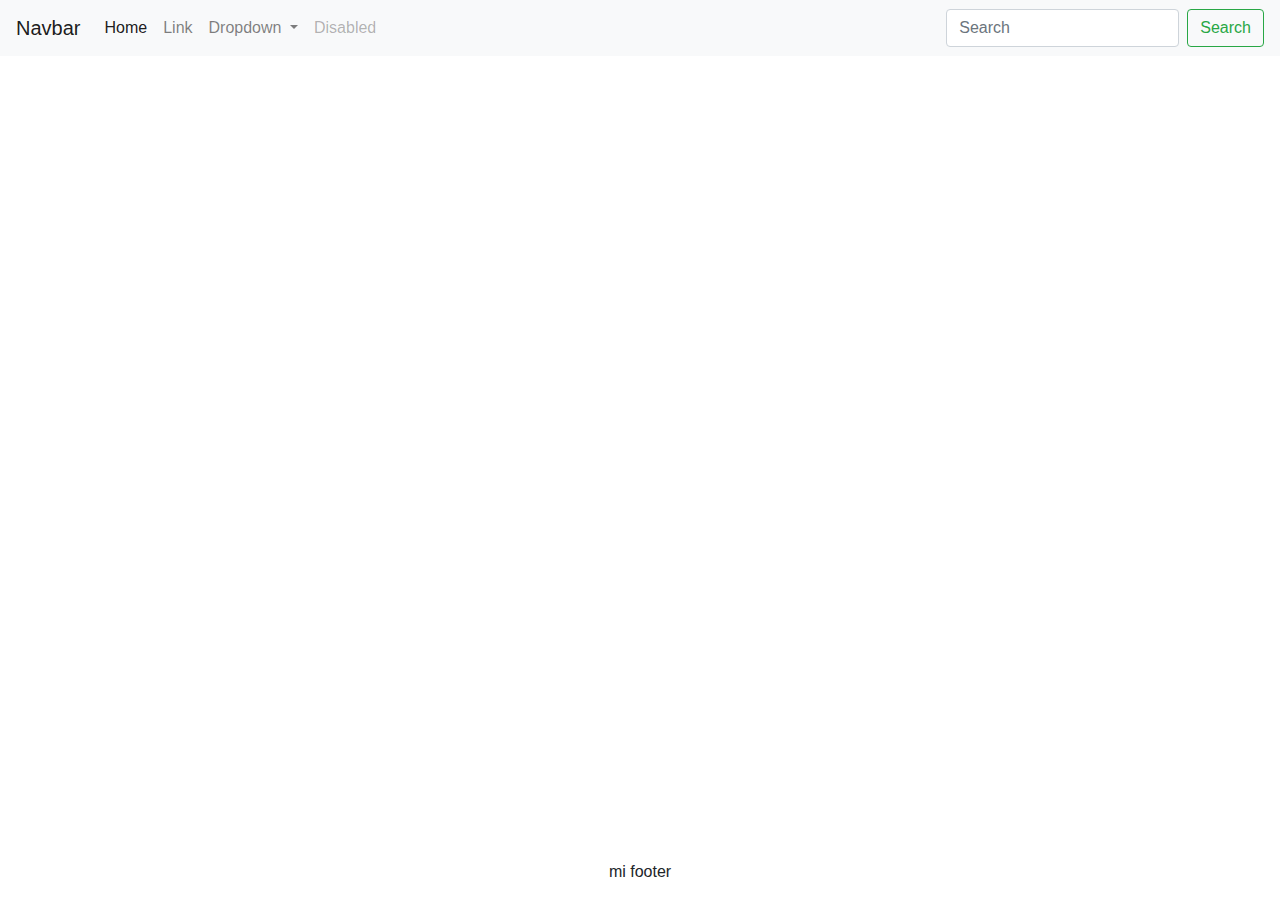
==== index.html @ 68e92faa "commit inicial" ====
<!DOCTYPE html>
<html lang="en">

<head>
    <meta charset="UTF-8">
    <meta name="viewport" content="width=device-width, initial-scale=1.0">
    <title> Main Page </title>
    <link rel="stylesheet" href="css/bootstrap.min.css">
    <link rel="stylesheet" href="css/style.css">
</head>

<body>
    <header>
        <nav class="navbar navbar-expand-lg navbar-light bg-light">
            <a class="navbar-brand" href="#">Navbar</a>
            <button class="navbar-toggler" type="button" data-toggle="collapse" data-target="#navbarSupportedContent"
                aria-controls="navbarSupportedContent" aria-expanded="false" aria-label="Toggle navigation">
                <span class="navbar-toggler-icon"></span>
            </button>

            <div class="collapse navbar-collapse" id="navbarSupportedContent">
                <ul class="navbar-nav mr-auto">
                    <li class="nav-item active">
                        <a class="nav-link" href="#">Home <span class="sr-only">(current)</span></a>
                    </li>
                    <li class="nav-item">
                        <a class="nav-link" href="#">Link</a>
                    </li>
                    <li class="nav-item dropdown">
                        <a class="nav-link dropdown-toggle" href="#" id="navbarDropdown" role="button"
                            data-toggle="dropdown" aria-haspopup="true" aria-expanded="false">
                            Dropdown
                        </a>
                        <div class="dropdown-menu" aria-labelledby="navbarDropdown">
                            <a class="dropdown-item" href="#">Action</a>
                            <a class="dropdown-item" href="#">Another action</a>
                            <div class="dropdown-divider"></div>
                            <a class="dropdown-item" href="#">Something else here</a>
                        </div>
                    </li>
                    <li class="nav-item">
                        <a class="nav-link disabled" href="#" tabindex="-1" aria-disabled="true">Disabled</a>
                    </li>
                </ul>
                <form class="form-inline my-2 my-lg-0">
                    <input class="form-control mr-sm-2" type="search" placeholder="Search" aria-label="Search">
                    <button class="btn btn-outline-success my-2 my-sm-0" type="submit">Search</button>
                </form>
            </div>
        </nav>
    </header>
    <main>

    </main>
    <footer class="text-center">
        <p>mi footer</p>
    </footer>
    <script src="js/jquery-3.5.1.slim.min.js"></script>
    <script src="js/popper.min.js"></script>
    <script src="js/bootstrap.min.js"></script>
</body>

</html>
---- css/style.css ----
body {
    display: flex;
    min-height: 100vh;
    flex-direction: column;
}

main {
    flex: 1 0 auto;
}
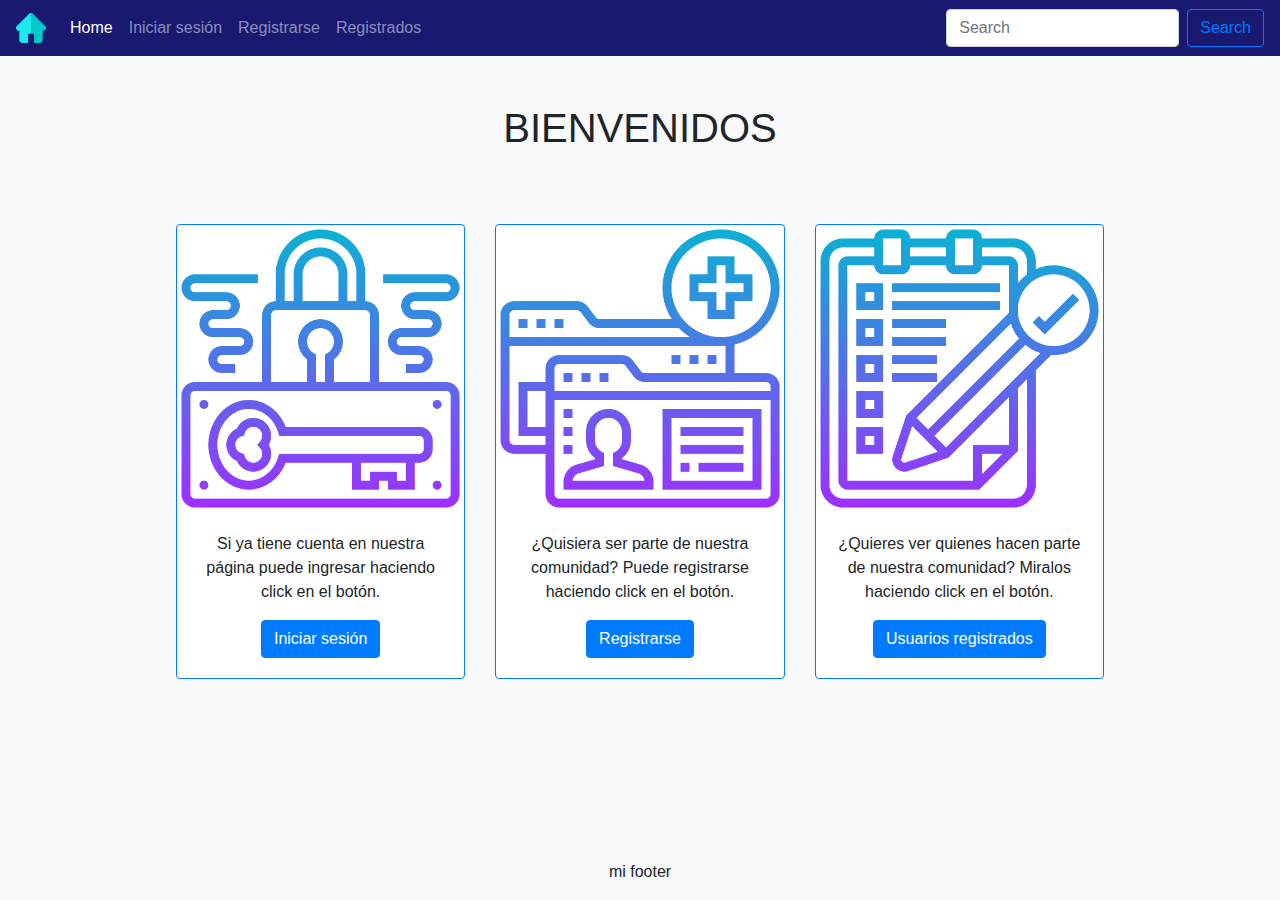
==== commit 8a266bb0: "Modificaciones" ====
--- a/index.html
+++ b/index.html
@@ -4,53 +4,71 @@
 <head>
     <meta charset="UTF-8">
     <meta name="viewport" content="width=device-width, initial-scale=1.0">
-    <title> Main Page </title>
+    <title>Inicio</title>
     <link rel="stylesheet" href="css/bootstrap.min.css">
     <link rel="stylesheet" href="css/style.css">
 </head>
 
-<body>
+<body class="bg-light">
     <header>
-        <nav class="navbar navbar-expand-lg navbar-light bg-light">
-            <a class="navbar-brand" href="#">Navbar</a>
-            <button class="navbar-toggler" type="button" data-toggle="collapse" data-target="#navbarSupportedContent"
-                aria-controls="navbarSupportedContent" aria-expanded="false" aria-label="Toggle navigation">
-                <span class="navbar-toggler-icon"></span>
-            </button>
-
-            <div class="collapse navbar-collapse" id="navbarSupportedContent">
-                <ul class="navbar-nav mr-auto">
-                    <li class="nav-item active">
-                        <a class="nav-link" href="#">Home <span class="sr-only">(current)</span></a>
-                    </li>
-                    <li class="nav-item">
-                        <a class="nav-link" href="#">Link</a>
-                    </li>
-                    <li class="nav-item dropdown">
-                        <a class="nav-link dropdown-toggle" href="#" id="navbarDropdown" role="button"
-                            data-toggle="dropdown" aria-haspopup="true" aria-expanded="false">
-                            Dropdown
-                        </a>
-                        <div class="dropdown-menu" aria-labelledby="navbarDropdown">
-                            <a class="dropdown-item" href="#">Action</a>
-                            <a class="dropdown-item" href="#">Another action</a>
-                            <div class="dropdown-divider"></div>
-                            <a class="dropdown-item" href="#">Something else here</a>
-                        </div>
-                    </li>
-                    <li class="nav-item">
-                        <a class="nav-link disabled" href="#" tabindex="-1" aria-disabled="true">Disabled</a>
-                    </li>
-                </ul>
-                <form class="form-inline my-2 my-lg-0">
-                    <input class="form-control mr-sm-2" type="search" placeholder="Search" aria-label="Search">
-                    <button class="btn btn-outline-success my-2 my-sm-0" type="submit">Search</button>
-                </form>
-            </div>
-        </nav>
+      <nav class="navbar navbar-expand-lg navbar-dark">
+        <a class="navbar-brand" href="index.html">
+          <img class="d-block mx-auto" src="./img/casa.png" alt="" width="30" height="30">
+        </a>
+        <div class="collapse navbar-collapse" id="navbarSupportedContent">
+          <ul class="navbar-nav mr-auto">
+            <li class="nav-item">
+              <a class="nav-link active" href="index.html">Home <span class="sr-only">(current)</span></a>
+            </li>
+            <li class="nav-item">
+              <a class="nav-link" href="login.html">Iniciar sesión</a>
+            </li>
+            <li class="nav-item">
+              <a class="nav-link" href="register.html">Registrarse</a>
+            </li>
+            <li class="nav-item">
+              <a class="nav-link" href="registered.html">Registrados</a>
+            </li>
+          </ul>
+          <form class="form-inline my-2 my-lg-0">
+            <input class="form-control mr-sm-2" type="search" placeholder="Search" aria-label="Search">
+            <button class="btn btn-outline-primary my-2 my-sm-0" type="submit">Search</button>
+          </form>
+        </div>
+      </nav>
     </header>
     <main>
-
+        <h1 class="bd-title text-center py-5">BIENVENIDOS</h1>
+        <div class="w-75 p-3 text-center mx-auto">
+            <div class="card-deck">
+            <div class="card border-primary mb-3">
+                <a href="login.html">
+                    <img class="card-img-top" src="./img/login.png" alt="Card image cap">
+                </a>
+                <div class="card-body">
+                    <p class="card-text">Si ya tiene cuenta en nuestra página puede ingresar haciendo click en el botón.</p>
+                    <a href="login.html" class="btn btn-primary">Iniciar sesión</a>
+                </div>
+            </div>
+            <div class="card border-primary mb-3">
+                <a href="register.html">
+                    <img class="card-img-top" src="./img/cuenta.png" alt="Card image cap">
+                </a>
+                <div class="card-body">
+                    <p class="card-text">¿Quisiera ser parte de nuestra comunidad? Puede registrarse haciendo click en el botón.</p>
+                    <a href="register.html" class="btn btn-primary">Registrarse</a>
+                </div>
+            </div>
+            <div class="card border-primary mb-3">
+                <a href="registered.html">
+                    <img class="card-img-top" src="./img/list.png" alt="Card image cap">
+                </a>
+                <div class="card-body">
+                    <p class="card-text">¿Quieres ver quienes hacen parte de nuestra comunidad? Miralos haciendo click en el botón.</p>
+                    <a href="registered.html" class="btn btn-primary">Usuarios registrados</a>
+                </div>
+            </div>
+        </div>
     </main>
     <footer class="text-center">
         <p>mi footer</p>
--- a/css/style.css
+++ b/css/style.css
@@ -6,4 +6,8 @@
 
 main {
     flex: 1 0 auto;
-}+}
+
+nav{
+	background-color: #191970;
+}
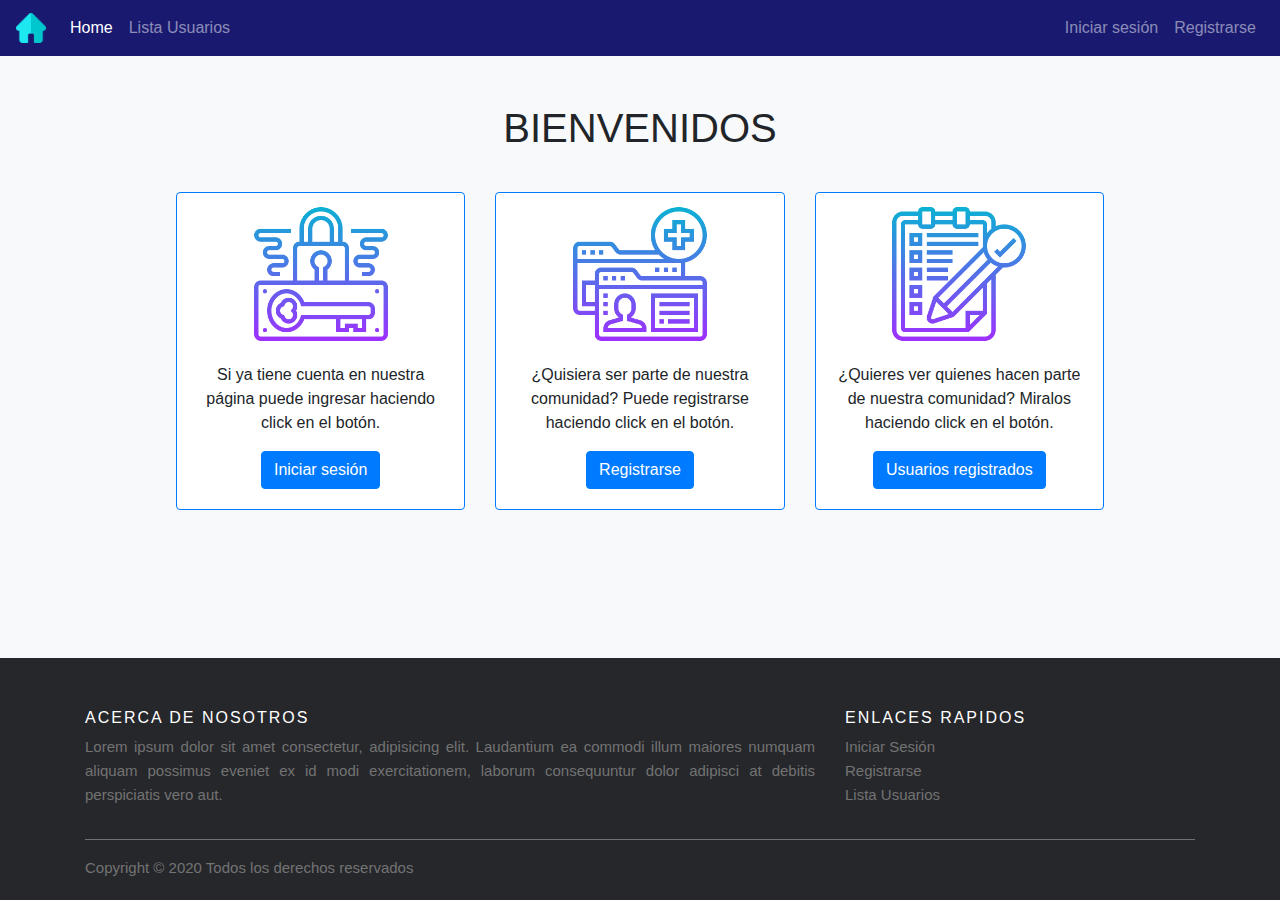
==== commit 99917dc7: "ultimando detalles" ====
--- a/index.html
+++ b/index.html
@@ -2,80 +2,114 @@
 <html lang="en">
 
 <head>
-    <meta charset="UTF-8">
-    <meta name="viewport" content="width=device-width, initial-scale=1.0">
-    <title>Inicio</title>
-    <link rel="stylesheet" href="css/bootstrap.min.css">
-    <link rel="stylesheet" href="css/style.css">
+  <meta charset="UTF-8">
+  <meta name="viewport" content="width=device-width, initial-scale=1.0">
+  <title>Inicio</title>
+  <link rel="stylesheet" href="css/bootstrap.min.css">
+  <link rel="stylesheet" href="css/style.css">
 </head>
 
 <body class="bg-light">
-    <header>
-      <nav class="navbar navbar-expand-lg navbar-dark">
-        <a class="navbar-brand" href="index.html">
-          <img class="d-block mx-auto" src="./img/casa.png" alt="" width="30" height="30">
-        </a>
-        <div class="collapse navbar-collapse" id="navbarSupportedContent">
-          <ul class="navbar-nav mr-auto">
-            <li class="nav-item">
-              <a class="nav-link active" href="index.html">Home <span class="sr-only">(current)</span></a>
-            </li>
-            <li class="nav-item">
-              <a class="nav-link" href="login.html">Iniciar sesión</a>
-            </li>
-            <li class="nav-item">
-              <a class="nav-link" href="register.html">Registrarse</a>
-            </li>
-            <li class="nav-item">
-              <a class="nav-link" href="registered.html">Registrados</a>
-            </li>
+  <header>
+    <nav class="navbar navbar-expand-lg navbar-dark">
+      <a class="navbar-brand" href="index.html">
+        <img class="d-block mx-auto" src="./img/casa.png" alt="" width="30" height="30">
+      </a>
+      <button class="navbar-toggler" type="button" data-toggle="collapse" data-target="#navbarSupportedContent" aria-controls="navbarSupportedContent" aria-expanded="false" aria-label="Toggle navigation">
+        <span class="navbar-toggler-icon"></span>
+      </button>
+      <div class="collapse navbar-collapse" id="navbarSupportedContent">
+        <ul class="navbar-nav mr-auto">
+          <li class="nav-item">
+            <a class="nav-link active" href="index.html">Home <span class="sr-only">(current)</span></a>
+          </li>
+          <li class="nav-item">
+            <a class="nav-link" href="registered.html">Lista Usuarios</a>
+          </li>
+        </ul>
+        <ul class="navbar-nav ml-auto">
+          <li class="nav-item">
+            <a class="nav-link" href="login.html">Iniciar sesión</a>
+          </li>
+          <li class="nav-item">
+            <a class="nav-link" href="register.html">Registrarse</a>
+          </li>
+        </ul>
+      </div>
+    </nav>
+  </header>
+  <main>
+    <h1 class="bd-title text-center pt-5 pb-3">BIENVENIDOS</h1>
+    <div class="w-75 p-3 text-center mx-auto">
+      <div class="card-deck">
+        <div class="card border-primary mb-3">
+          <a href="login.html">
+            <img class="card-img-top card-img-icon" src="./img/login.png" alt="Card image cap">
+          </a>
+          <div class="card-body">
+            <p class="card-text">Si ya tiene cuenta en nuestra página puede ingresar haciendo click en el botón.</p>
+            <a href="login.html" class="btn btn-primary">Iniciar sesión</a>
+          </div>
+        </div>
+        <div class="card border-primary mb-3">
+          <a href="register.html">
+            <img class="card-img-top card-img-icon" src="./img/cuenta.png" alt="Card image cap">
+          </a>
+          <div class="card-body">
+            <p class="card-text">¿Quisiera ser parte de nuestra comunidad? Puede registrarse haciendo click en el botón.
+            </p>
+            <a href="register.html" class="btn btn-primary">Registrarse</a>
+          </div>
+        </div>
+        <div class="card border-primary mb-3">
+          <a href="registered.html">
+            <img class="card-img-top card-img-icon" src="./img/list.png" alt="Card image cap">
+          </a>
+          <div class="card-body">
+            <p class="card-text">¿Quieres ver quienes hacen parte de nuestra comunidad? Miralos haciendo click en el
+              botón.</p>
+            <a href="registered.html" class="btn btn-primary">Usuarios registrados</a>
+          </div>
+        </div>
+      </div>
+  </main>
+  <footer class="site-footer">
+    <div class="container">
+      <div class="row">
+        <div class="col-sm-12 col-md-8">
+          <h6>Acerca de Nosotros</h6>
+          <p class="text-justify">
+            Lorem ipsum dolor sit amet consectetur, adipisicing elit. Laudantium ea commodi illum maiores numquam
+            aliquam possimus eveniet ex id modi exercitationem, laborum consequuntur dolor adipisci at debitis
+            perspiciatis vero aut.
+          </p>
+        </div>
+
+        <div class="col-sm-12 col-md-4">
+          <h6>Enlaces Rapidos</h6>
+          <ul class="footer-links">
+            <li><a href="login.html">Iniciar Sesión</a></li>
+            <li><a href="register.html">Registrarse</a></li>
+            <li><a href="registered.html">Lista Usuarios</a></li>
           </ul>
-          <form class="form-inline my-2 my-lg-0">
-            <input class="form-control mr-sm-2" type="search" placeholder="Search" aria-label="Search">
-            <button class="btn btn-outline-primary my-2 my-sm-0" type="submit">Search</button>
-          </form>
         </div>
-      </nav>
-    </header>
-    <main>
-        <h1 class="bd-title text-center py-5">BIENVENIDOS</h1>
-        <div class="w-75 p-3 text-center mx-auto">
-            <div class="card-deck">
-            <div class="card border-primary mb-3">
-                <a href="login.html">
-                    <img class="card-img-top" src="./img/login.png" alt="Card image cap">
-                </a>
-                <div class="card-body">
-                    <p class="card-text">Si ya tiene cuenta en nuestra página puede ingresar haciendo click en el botón.</p>
-                    <a href="login.html" class="btn btn-primary">Iniciar sesión</a>
-                </div>
-            </div>
-            <div class="card border-primary mb-3">
-                <a href="register.html">
-                    <img class="card-img-top" src="./img/cuenta.png" alt="Card image cap">
-                </a>
-                <div class="card-body">
-                    <p class="card-text">¿Quisiera ser parte de nuestra comunidad? Puede registrarse haciendo click en el botón.</p>
-                    <a href="register.html" class="btn btn-primary">Registrarse</a>
-                </div>
-            </div>
-            <div class="card border-primary mb-3">
-                <a href="registered.html">
-                    <img class="card-img-top" src="./img/list.png" alt="Card image cap">
-                </a>
-                <div class="card-body">
-                    <p class="card-text">¿Quieres ver quienes hacen parte de nuestra comunidad? Miralos haciendo click en el botón.</p>
-                    <a href="registered.html" class="btn btn-primary">Usuarios registrados</a>
-                </div>
-            </div>
+      </div>
+      <hr>
+    </div>
+    <div class="container">
+      <div class="row">
+        <div class="col-md-8 col-sm-6 col-xs-12">
+          <p class="copyright-text">Copyright &copy; 2020 Todos los derechos reservados</p>
         </div>
-    </main>
-    <footer class="text-center">
-        <p>mi footer</p>
-    </footer>
-    <script src="js/jquery-3.5.1.slim.min.js"></script>
-    <script src="js/popper.min.js"></script>
-    <script src="js/bootstrap.min.js"></script>
+
+        <div class="col-md-4 col-sm-6 col-xs-12">
+        </div>
+      </div>
+    </div>
+  </footer>
+  <script src="js/jquery-3.5.1.slim.min.js"></script>
+  <script src="js/popper.min.js"></script>
+  <script src="js/bootstrap.min.js"></script>
 </body>
 
 </html>--- a/css/style.css
+++ b/css/style.css
@@ -6,8 +6,177 @@
 
 main {
     flex: 1 0 auto;
+    padding-bottom: 4rem !important;
 }
 
-nav{
-	background-color: #191970;
+nav {
+    background-color: #191970;
 }
+
+img.card-img-top.card-img-icon {
+    height: 150px;
+    width: auto;
+    padding-top: .75rem;
+}
+
+/** footer style **/
+
+.site-footer {
+    background-color: #26272b;
+    padding: 45px 0 20px;
+    font-size: 15px;
+    line-height: 24px;
+    color: #737373;
+}
+
+.site-footer hr {
+    border-top-color: #bbb;
+    opacity: 0.5
+}
+
+.site-footer hr.small {
+    margin: 20px 0
+}
+
+.site-footer h6 {
+    color: #fff;
+    font-size: 16px;
+    text-transform: uppercase;
+    margin-top: 5px;
+    letter-spacing: 2px
+}
+
+.site-footer a {
+    color: #737373;
+}
+
+.site-footer a:hover {
+    color: #3366cc;
+    text-decoration: none;
+}
+
+.footer-links {
+    padding-left: 0;
+    list-style: none
+}
+
+.footer-links li {
+    display: block
+}
+
+.footer-links a {
+    color: #737373
+}
+
+.footer-links a:active, .footer-links a:focus, .footer-links a:hover {
+    color: #3366cc;
+    text-decoration: none;
+}
+
+.footer-links.inline li {
+    display: inline-block
+}
+
+.site-footer .social-icons {
+    text-align: right
+}
+
+.site-footer .social-icons a {
+    width: 40px;
+    height: 40px;
+    line-height: 40px;
+    margin-left: 6px;
+    margin-right: 0;
+    border-radius: 100%;
+    background-color: #33353d
+}
+
+.copyright-text {
+    margin: 0
+}
+
+@media (max-width:991px) {
+    .site-footer [class^=col-] {
+        margin-bottom: 30px
+    }
+}
+
+@media (max-width:767px) {
+    .site-footer {
+        padding-bottom: 0
+    }
+    .site-footer .copyright-text, .site-footer .social-icons {
+        text-align: center
+    }
+}
+
+.social-icons {
+    padding-left: 0;
+    margin-bottom: 0;
+    list-style: none
+}
+
+.social-icons li {
+    display: inline-block;
+    margin-bottom: 4px
+}
+
+.social-icons li.title {
+    margin-right: 15px;
+    text-transform: uppercase;
+    color: #96a2b2;
+    font-weight: 700;
+    font-size: 13px
+}
+
+.social-icons a {
+    background-color: #eceeef;
+    color: #818a91;
+    font-size: 16px;
+    display: inline-block;
+    line-height: 44px;
+    width: 44px;
+    height: 44px;
+    text-align: center;
+    margin-right: 8px;
+    border-radius: 100%;
+    -webkit-transition: all .2s linear;
+    -o-transition: all .2s linear;
+    transition: all .2s linear
+}
+
+.social-icons a:active, .social-icons a:focus, .social-icons a:hover {
+    color: #fff;
+    background-color: #29aafe
+}
+
+.social-icons.size-sm a {
+    line-height: 34px;
+    height: 34px;
+    width: 34px;
+    font-size: 14px
+}
+
+.social-icons a.facebook:hover {
+    background-color: #3b5998
+}
+
+.social-icons a.twitter:hover {
+    background-color: #00aced
+}
+
+.social-icons a.linkedin:hover {
+    background-color: #007bb6
+}
+
+.social-icons a.dribbble:hover {
+    background-color: #ea4c89
+}
+
+@media (max-width:767px) {
+    .social-icons li.title {
+        display: block;
+        margin-right: 0;
+        font-weight: 600
+    }
+}